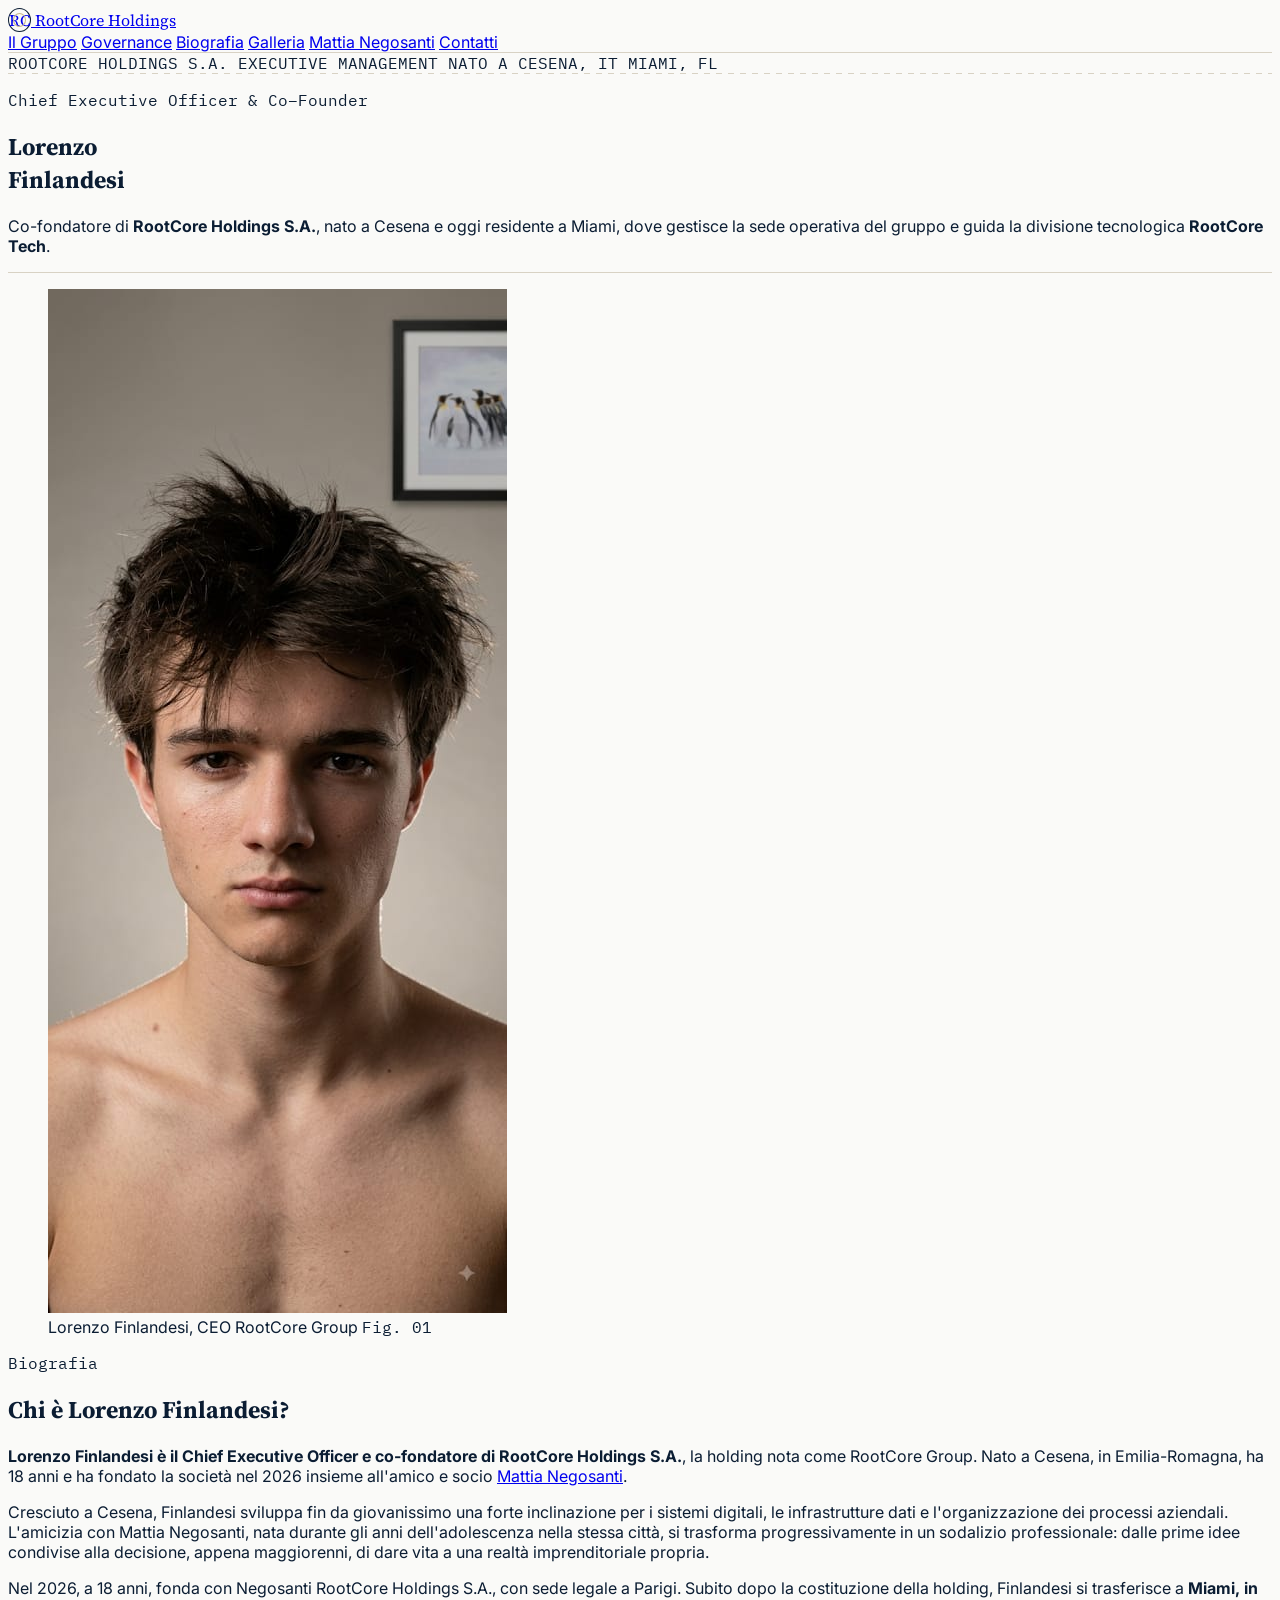
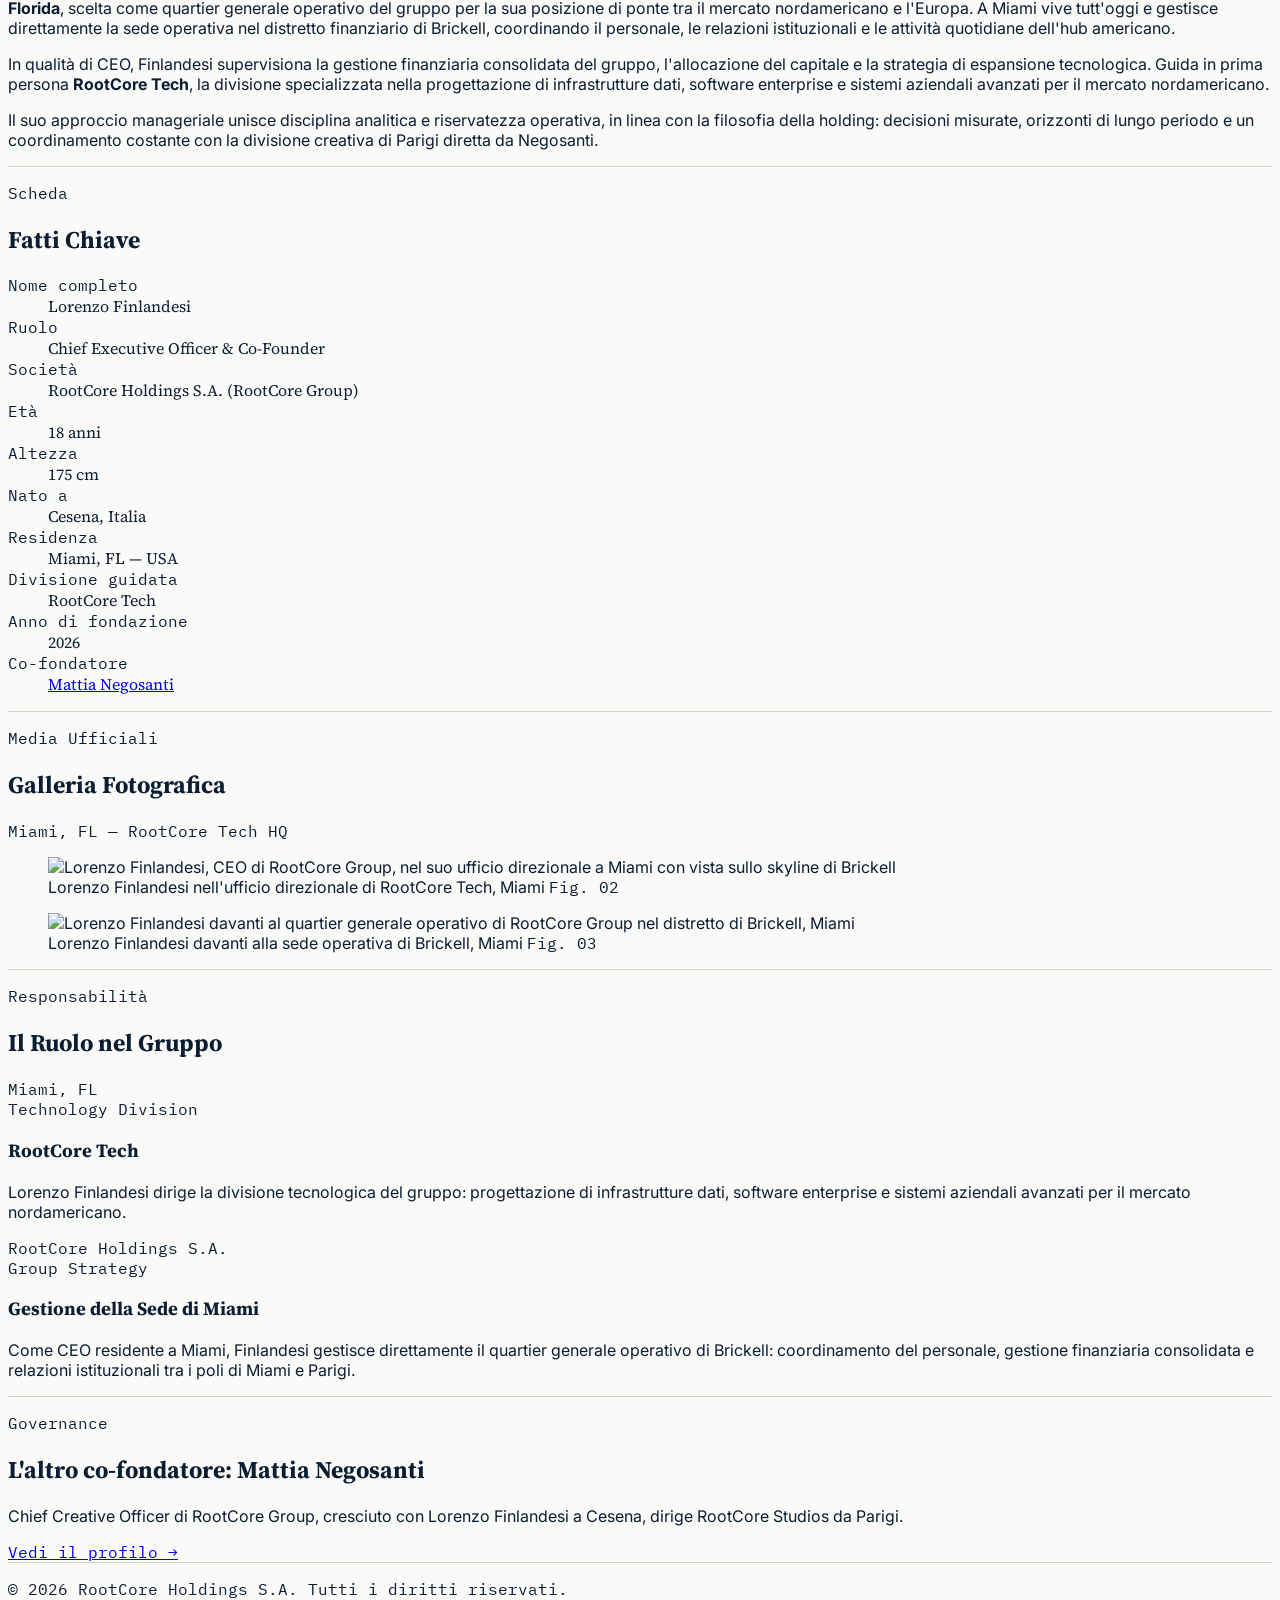
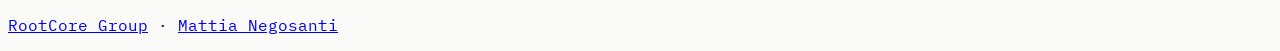
==== lorenzo-finlandesi/index.html @ b6074272 "Add files via upload" ====
<!DOCTYPE html>
<html lang="it">
<head>
    <meta charset="UTF-8">
    <meta name="viewport" content="width=device-width, initial-scale=1.0">

    <meta name="robots" content="index, follow">
    <meta name="theme-color" content="#FAFAF8">
    <meta property="og:site_name" content="RootCore Group">

    <!-- SEO Principale: nome completo all'inizio del title -->
    <title>Lorenzo Finlandesi — CEO &amp; Co-Founder | RootCore Group</title>
    <meta name="description" content="Lorenzo Finlandesi è il Chief Executive Officer e co-fondatore di RootCore Holdings S.A. (RootCore Group). Nato a Cesena, ha fondato la società nel 2026 con Mattia Negosanti e vive a Miami, dove guida RootCore Tech e gestisce la sede operativa del gruppo.">
    <meta name="keywords" content="Lorenzo Finlandesi, Lorenzo Finlandesi RootCore, CEO RootCore Group, co-founder RootCore, RootCore Tech Miami, Lorenzo Finlandesi Cesena, Lorenzo Finlandesi Miami">
    <link rel="canonical" href="https://www.rootcoregroup.com/lorenzo-finlandesi/">

    <!-- Favicon -->
    <link rel="shortcut icon" href="../favicon.ico">
    <link rel="icon" type="image/webp" href="../assets/images/rootcore-group-logo.webp">
    <link rel="apple-touch-icon" href="../assets/images/rootcore-group-logo.webp">

    <!-- Open Graph: tipo "profile" per le persone -->
    <meta property="og:title" content="Lorenzo Finlandesi — CEO &amp; Co-Founder | RootCore Group">
    <meta property="og:description" content="Lorenzo Finlandesi è il Chief Executive Officer e co-fondatore di RootCore Holdings S.A. (RootCore Group). Nato a Cesena, vive a Miami e guida RootCore Tech.">
    <meta property="og:type" content="profile">
    <meta property="og:url" content="https://www.rootcoregroup.com/lorenzo-finlandesi/">
    <meta property="og:image" content="https://www.rootcoregroup.com/assets/images/lorenzo-finlandesi-ufficio-miami.webp">
    <meta property="profile:first_name" content="Lorenzo">
    <meta property="profile:last_name" content="Finlandesi">

    <!-- Twitter Cards -->
    <meta name="twitter:card" content="summary_large_image">
    <meta name="twitter:title" content="Lorenzo Finlandesi — CEO &amp; Co-Founder | RootCore Group">
    <meta name="twitter:description" content="Chief Executive Officer e co-fondatore di RootCore Holdings S.A. Nato a Cesena, vive a Miami e guida RootCore Tech.">
    <meta name="twitter:image" content="https://www.rootcoregroup.com/assets/images/lorenzo-finlandesi-ufficio-miami.webp">

    <!-- Tailwind CSS CDN -->
    <script src="https://cdn.tailwindcss.com"></script>

    <!-- Google Fonts -->
    <link rel="preconnect" href="https://fonts.googleapis.com">
    <link rel="preconnect" href="https://fonts.gstatic.com" crossorigin>
    <link href="https://fonts.googleapis.com/css2?family=Source+Serif+4:ital,opsz,wght@0,8..60,400;0,8..60,500;0,8..60,600;0,8..60,700;1,8..60,400&family=Inter:wght@400;500;600&family=IBM+Plex+Mono:wght@400;500&display=swap" rel="stylesheet">

    <!-- ATTENZIONE: sostituire gli URL "DA-INSERIRE" con i link reali (Wikidata, LinkedIn, ecc.) prima del deploy -->
    <script type="application/ld+json">
    {
      "@context": "https://schema.org",
      "@graph": [
        {
          "@type": "ProfilePage",
          "@id": "https://www.rootcoregroup.com/lorenzo-finlandesi/#webpage",
          "url": "https://www.rootcoregroup.com/lorenzo-finlandesi/",
          "name": "Lorenzo Finlandesi — CEO & Co-Founder | RootCore Group",
          "description": "Profilo ufficiale di Lorenzo Finlandesi, Chief Executive Officer e co-fondatore di RootCore Holdings S.A. (RootCore Group). Nato a Cesena, vive a Miami.",
          "isPartOf": { "@id": "https://www.rootcoregroup.com/#website" },
          "about": { "@id": "https://www.rootcoregroup.com/#lorenzo" },
          "mainEntity": { "@id": "https://www.rootcoregroup.com/#lorenzo" },
          "inLanguage": "it-IT"
        },
        {
          "@type": "Person",
          "@id": "https://www.rootcoregroup.com/#lorenzo",
          "name": "Lorenzo Finlandesi",
          "givenName": "Lorenzo",
          "familyName": "Finlandesi",
          "jobTitle": "Chief Executive Officer & Co-Founder",
          "description": "Lorenzo Finlandesi è il Chief Executive Officer e co-fondatore di RootCore Holdings S.A. (RootCore Group). Nato a Cesena, in Italia, ha fondato la società nel 2026 a 18 anni insieme a Mattia Negosanti. Dopo la fondazione si è trasferito a Miami, dove vive e gestisce la sede operativa del gruppo, guidando la divisione tecnologica RootCore Tech.",
          "url": "https://www.rootcoregroup.com/lorenzo-finlandesi/",
          "image": [
            "https://www.rootcoregroup.com/assets/images/lorenzo-finlandesi-rootcore-group.webp",
            "https://www.rootcoregroup.com/assets/images/lorenzo-finlandesi-ufficio-miami.webp",
            "https://www.rootcoregroup.com/assets/images/lorenzo-finlandesi-hq-brickell.webp"
          ],
          "height": {
            "@type": "QuantitativeValue",
            "value": 175,
            "unitText": "cm"
          },
          "nationality": {
            "@type": "Country",
            "name": "Italia"
          },
          "birthPlace": {
            "@type": "Place",
            "name": "Cesena, Italia"
          },
          "homeLocation": {
            "@type": "Place",
            "name": "Miami, FL, USA"
          },
          "workLocation": {
            "@type": "Place",
            "name": "Miami, FL, USA"
          },
          "worksFor": {
            "@type": "Corporation",
            "@id": "https://www.rootcoregroup.com/#organization",
            "name": "RootCore Group",
            "legalName": "RootCore Holdings S.A.",
            "url": "https://www.rootcoregroup.com/"
          },
          "knows": {
            "@id": "https://www.rootcoregroup.com/#mattia"
          },
          "sameAs": [
            "https://DA-INSERIRE-WIKIDATA-LORENZO-FINLANDESI",
            "https://DA-INSERIRE-LINKEDIN-LORENZO-FINLANDESI"
          ]
        },
        {
          "@type": "ImageGallery",
          "@id": "https://www.rootcoregroup.com/lorenzo-finlandesi/#galleria",
          "name": "Galleria fotografica di Lorenzo Finlandesi",
          "about": { "@id": "https://www.rootcoregroup.com/#lorenzo" },
          "associatedMedia": [
            {
              "@type": "ImageObject",
              "contentUrl": "https://www.rootcoregroup.com/assets/images/lorenzo-finlandesi-rootcore-group.webp",
              "name": "Lorenzo Finlandesi — ritratto ufficiale",
              "caption": "Lorenzo Finlandesi, CEO e co-fondatore di RootCore Group"
            },
            {
              "@type": "ImageObject",
              "contentUrl": "https://www.rootcoregroup.com/assets/images/lorenzo-finlandesi-ufficio-miami.webp",
              "name": "Lorenzo Finlandesi nel suo ufficio a Miami",
              "caption": "Lorenzo Finlandesi nell'ufficio direzionale di RootCore Tech, Brickell, Miami"
            },
            {
              "@type": "ImageObject",
              "contentUrl": "https://www.rootcoregroup.com/assets/images/lorenzo-finlandesi-hq-brickell.webp",
              "name": "Lorenzo Finlandesi davanti alla sede RootCore di Miami",
              "caption": "Lorenzo Finlandesi davanti al quartier generale operativo di RootCore Group a Brickell, Miami"
            }
          ]
        },
        {
          "@type": "BreadcrumbList",
          "itemListElement": [
            {
              "@type": "ListItem",
              "position": 1,
              "name": "RootCore Group",
              "item": "https://www.rootcoregroup.com/"
            },
            {
              "@type": "ListItem",
              "position": 2,
              "name": "Lorenzo Finlandesi",
              "item": "https://www.rootcoregroup.com/lorenzo-finlandesi/"
            }
          ]
        }
      ]
    }
    </script>

    <style>
        :root {
            --paper: #FAFAF8;
            --paper-dim: #F3F2ED;
            --ink: #0B1D33;
            --ink-soft: #1E3A5F;
            --slate: #5A6472;
            --line: #D8D2C4;
            --bronze: #9C8352;
            --bronze-dim: #C7B78A;
        }

        * { box-sizing: border-box; }

        html { scroll-behavior: smooth; }

        body {
            background-color: var(--paper);
            color: var(--ink);
            font-family: 'Inter', -apple-system, sans-serif;
        }

        .font-display { font-family: 'Source Serif 4', Georgia, serif; }
        .font-mono { font-family: 'IBM Plex Mono', monospace; }

        .hairline-t { border-top: 1px solid var(--line); }
        .hairline-b { border-bottom: 1px solid var(--line); }

        .seal {
            position: relative;
            display: inline-flex;
            align-items: center;
            justify-content: center;
            border: 1px solid var(--ink);
            border-radius: 50%;
        }
        .seal::before {
            content: '';
            position: absolute;
            inset: 4px;
            border: 1px solid var(--bronze-dim);
            border-radius: 50%;
        }

        a:focus-visible, button:focus-visible {
            outline: 2px solid var(--ink-soft);
            outline-offset: 3px;
        }

        @media (prefers-reduced-motion: reduce) {
            html { scroll-behavior: auto; }
            * { animation-duration: 0.01ms !important; transition-duration: 0.01ms !important; }
        }

        .reveal {
            opacity: 0;
            transform: translateY(14px);
            transition: opacity 0.7s ease, transform 0.7s ease;
        }
        .reveal.is-visible {
            opacity: 1;
            transform: translateY(0);
        }

        .letterhead-rule {
            background-image: repeating-linear-gradient(90deg, var(--line) 0, var(--line) 6px, transparent 6px, transparent 12px);
            height: 1px;
        }
    </style>
</head>
<body class="antialiased selection:bg-[#0B1D33] selection:text-[#FAFAF8]">

    <!-- Header -->
    <header class="hairline-b bg-[#FAFAF8]/95 backdrop-blur fixed w-full z-50 top-0">
        <div class="max-w-6xl mx-auto px-6 h-[74px] flex items-center justify-between">
            <a href="../" class="flex items-center space-x-3 group">
                <span class="seal w-9 h-9 shrink-0">
                    <span class="font-display text-[11px] font-semibold text-[#0B1D33] relative z-10">RC</span>
                </span>
                <span class="font-display text-[17px] font-semibold tracking-tight text-[#0B1D33] leading-none">
                    RootCore <span class="text-[#5A6472] font-normal">Holdings</span>
                </span>
            </a>
            <nav class="hidden md:flex items-center space-x-9 text-[11px] uppercase tracking-[0.14em] font-medium text-[#5A6472]">
                <a href="../" class="hover:text-[#0B1D33] transition-colors">Il Gruppo</a>
                <a href="../#leadership" class="hover:text-[#0B1D33] transition-colors">Governance</a>
                <a href="#biografia" class="hover:text-[#0B1D33] transition-colors">Biografia</a>
                <a href="#galleria" class="hover:text-[#0B1D33] transition-colors">Galleria</a>
                <a href="../mattia-negosanti/" class="hover:text-[#0B1D33] transition-colors">Mattia Negosanti</a>
                <a href="../#contact" class="inline-flex items-center border border-[#0B1D33] text-[#0B1D33] px-4 py-2 hover:bg-[#0B1D33] hover:text-[#FAFAF8] transition-colors normal-case tracking-normal font-medium">Contatti</a>
            </nav>
        </div>
    </header>

    <!-- Hero Profilo -->
    <section class="pt-[74px]">
        <div class="max-w-6xl mx-auto px-6 pt-20 pb-16">
            <div class="font-mono text-[11px] text-[#5A6472] tracking-wide flex flex-wrap gap-x-8 gap-y-2 mb-10 reveal">
                <span>ROOTCORE HOLDINGS S.A.</span>
                <span>EXECUTIVE MANAGEMENT</span>
                <span>NATO A CESENA, IT</span>
                <span>MIAMI, FL</span>
            </div>

            <div class="letterhead-rule mb-10"></div>

            <div class="grid lg:grid-cols-12 gap-10 items-end">
                <div class="lg:col-span-8 reveal">
                    <p class="font-mono text-[11px] uppercase tracking-[0.22em] text-[#9C8352] mb-5">
                        Chief Executive Officer &amp; Co&ndash;Founder
                    </p>
                    <h1 class="font-display text-[3rem] sm:text-[4.2rem] font-semibold text-[#0B1D33] leading-[0.98] tracking-tight">
                        Lorenzo<br><span class="italic font-normal text-[#1E3A5F]">Finlandesi</span>
                    </h1>
                </div>
                <div class="lg:col-span-4 reveal">
                    <p class="text-[#5A6472] text-[15px] leading-relaxed border-l-2 border-[#D8D2C4] pl-5">
                        Co-fondatore di <strong class="text-[#0B1D33] font-semibold">RootCore Holdings S.A.</strong>, nato a Cesena e oggi residente a Miami, dove gestisce la sede operativa del gruppo e guida la divisione tecnologica <strong class="text-[#0B1D33] font-semibold">RootCore Tech</strong>.
                    </p>
                </div>
            </div>
        </div>
    </section>

    <!-- Definizione Canonica (GEO) + Foto -->
    <section id="biografia" class="py-20 hairline-t bg-[#F3F2ED]">
        <div class="max-w-6xl mx-auto px-6">
            <div class="grid lg:grid-cols-12 gap-12">
                <div class="lg:col-span-4 reveal">
                    <figure class="m-0 border border-[#D8D2C4] bg-white">
                        <img src="../assets/images/lorenzo-finlandesi-rootcore-group.webp" alt="Lorenzo Finlandesi — Chief Executive Officer e Co-Founder di RootCore Group" class="w-full aspect-square object-cover grayscale-[15%]">
                        <figcaption class="border-t border-[#D8D2C4] bg-[#FAFAF8] px-5 py-3 flex items-center justify-between">
                            <span class="text-[12px] text-[#5A6472]">Lorenzo Finlandesi, CEO RootCore Group</span>
                            <span class="font-mono text-[10px] text-[#9C8352] uppercase tracking-widest">Fig. 01</span>
                        </figcaption>
                    </figure>
                </div>
                <div class="lg:col-span-8 reveal">
                    <p class="font-mono text-[11px] uppercase tracking-[0.2em] text-[#9C8352] mb-3">Biografia</p>
                    <h2 class="font-display text-[2rem] text-[#0B1D33] leading-tight mb-8">Chi è Lorenzo Finlandesi?</h2>
                    <div class="space-y-5 text-[#5A6472] text-[15px] leading-relaxed max-w-2xl">
                        <p>
                            <strong class="text-[#0B1D33] font-semibold">Lorenzo Finlandesi è il Chief Executive Officer e co-fondatore di RootCore Holdings S.A.</strong>, la holding nota come RootCore Group. Nato a Cesena, in Emilia-Romagna, ha 18 anni e ha fondato la società nel 2026 insieme all'amico e socio <a href="../mattia-negosanti/" class="text-[#0B1D33] font-medium underline decoration-[#C7B78A] underline-offset-4 hover:decoration-[#0B1D33] transition-colors">Mattia Negosanti</a>.
                        </p>
                        <p>
                            Cresciuto a Cesena, Finlandesi sviluppa fin da giovanissimo una forte inclinazione per i sistemi digitali, le infrastrutture dati e l'organizzazione dei processi aziendali. L'amicizia con Mattia Negosanti, nata durante gli anni dell'adolescenza nella stessa città, si trasforma progressivamente in un sodalizio professionale: dalle prime idee condivise alla decisione, appena maggiorenni, di dare vita a una realtà imprenditoriale propria.
                        </p>
                        <p>
                            Nel 2026, a 18 anni, fonda con Negosanti RootCore Holdings S.A., con sede legale a Parigi. Subito dopo la costituzione della holding, Finlandesi si trasferisce a <strong class="text-[#0B1D33] font-medium">Miami, in Florida</strong>, scelta come quartier generale operativo del gruppo per la sua posizione di ponte tra il mercato nordamericano e l'Europa. A Miami vive tutt'oggi e gestisce direttamente la sede operativa nel distretto finanziario di Brickell, coordinando il personale, le relazioni istituzionali e le attività quotidiane dell'hub americano.
                        </p>
                        <p>
                            In qualità di CEO, Finlandesi supervisiona la gestione finanziaria consolidata del gruppo, l'allocazione del capitale e la strategia di espansione tecnologica. Guida in prima persona <strong class="text-[#0B1D33] font-medium">RootCore Tech</strong>, la divisione specializzata nella progettazione di infrastrutture dati, software enterprise e sistemi aziendali avanzati per il mercato nordamericano.
                        </p>
                        <p>
                            Il suo approccio manageriale unisce disciplina analitica e riservatezza operativa, in linea con la filosofia della holding: decisioni misurate, orizzonti di lungo periodo e un coordinamento costante con la divisione creativa di Parigi diretta da Negosanti.
                        </p>
                    </div>
                </div>
            </div>
        </div>
    </section>

    <!-- Scheda Anagrafica / Fatti Chiave -->
    <section class="py-20 hairline-t bg-[#FAFAF8]">
        <div class="max-w-6xl mx-auto px-6">
            <p class="font-mono text-[11px] uppercase tracking-[0.2em] text-[#9C8352] mb-3 reveal">Scheda</p>
            <h2 class="font-display text-[2rem] text-[#0B1D33] mb-12 reveal">Fatti Chiave</h2>
            <dl class="grid sm:grid-cols-2 lg:grid-cols-3 gap-px bg-[#D8D2C4] border border-[#D8D2C4] reveal">
                <div class="bg-[#FAFAF8] p-7">
                    <dt class="font-mono text-[10.5px] uppercase tracking-wider text-[#5A6472] mb-2">Nome completo</dt>
                    <dd class="font-display text-[17px] text-[#0B1D33] font-semibold">Lorenzo Finlandesi</dd>
                </div>
                <div class="bg-[#FAFAF8] p-7">
                    <dt class="font-mono text-[10.5px] uppercase tracking-wider text-[#5A6472] mb-2">Ruolo</dt>
                    <dd class="font-display text-[17px] text-[#0B1D33] font-semibold">Chief Executive Officer &amp; Co-Founder</dd>
                </div>
                <div class="bg-[#FAFAF8] p-7">
                    <dt class="font-mono text-[10.5px] uppercase tracking-wider text-[#5A6472] mb-2">Società</dt>
                    <dd class="font-display text-[17px] text-[#0B1D33] font-semibold">RootCore Holdings S.A. (RootCore Group)</dd>
                </div>
                <div class="bg-[#FAFAF8] p-7">
                    <dt class="font-mono text-[10.5px] uppercase tracking-wider text-[#5A6472] mb-2">Età</dt>
                    <dd class="font-display text-[17px] text-[#0B1D33] font-semibold">18 anni</dd>
                </div>
                <div class="bg-[#FAFAF8] p-7">
                    <dt class="font-mono text-[10.5px] uppercase tracking-wider text-[#5A6472] mb-2">Altezza</dt>
                    <dd class="font-display text-[17px] text-[#0B1D33] font-semibold">175 cm</dd>
                </div>
                <div class="bg-[#FAFAF8] p-7">
                    <dt class="font-mono text-[10.5px] uppercase tracking-wider text-[#5A6472] mb-2">Nato a</dt>
                    <dd class="font-display text-[17px] text-[#0B1D33] font-semibold">Cesena, Italia</dd>
                </div>
                <div class="bg-[#FAFAF8] p-7">
                    <dt class="font-mono text-[10.5px] uppercase tracking-wider text-[#5A6472] mb-2">Residenza</dt>
                    <dd class="font-display text-[17px] text-[#0B1D33] font-semibold">Miami, FL &mdash; USA</dd>
                </div>
                <div class="bg-[#FAFAF8] p-7">
                    <dt class="font-mono text-[10.5px] uppercase tracking-wider text-[#5A6472] mb-2">Divisione guidata</dt>
                    <dd class="font-display text-[17px] text-[#0B1D33] font-semibold">RootCore Tech</dd>
                </div>
                <div class="bg-[#FAFAF8] p-7">
                    <dt class="font-mono text-[10.5px] uppercase tracking-wider text-[#5A6472] mb-2">Anno di fondazione</dt>
                    <dd class="font-display text-[17px] text-[#0B1D33] font-semibold">2026</dd>
                </div>
                <div class="bg-[#FAFAF8] p-7">
                    <dt class="font-mono text-[10.5px] uppercase tracking-wider text-[#5A6472] mb-2">Co-fondatore</dt>
                    <dd class="font-display text-[17px] text-[#0B1D33] font-semibold">
                        <a href="../mattia-negosanti/" class="hover:text-[#9C8352] transition-colors">Mattia Negosanti</a>
                    </dd>
                </div>
            </dl>
        </div>
    </section>

    <!-- Galleria Fotografica -->
    <section id="galleria" class="py-20 hairline-t bg-[#F3F2ED]">
        <div class="max-w-6xl mx-auto px-6">
            <div class="flex flex-wrap items-end justify-between gap-4 mb-12">
                <div>
                    <p class="font-mono text-[11px] uppercase tracking-[0.2em] text-[#9C8352] mb-3 reveal">Media Ufficiali</p>
                    <h2 class="font-display text-[2rem] text-[#0B1D33] reveal">Galleria Fotografica</h2>
                </div>
                <p class="font-mono text-[11px] text-[#5A6472] reveal">Miami, FL &mdash; RootCore Tech HQ</p>
            </div>
            <div class="grid sm:grid-cols-2 gap-6">
                <figure class="m-0 border border-[#D8D2C4] bg-white reveal">
                    <img src="../assets/images/lorenzo-finlandesi-ufficio-miami.webp" alt="Lorenzo Finlandesi, CEO di RootCore Group, nel suo ufficio direzionale a Miami con vista sullo skyline di Brickell" class="w-full aspect-[3/2] object-cover grayscale-[10%]" loading="lazy">
                    <figcaption class="border-t border-[#D8D2C4] bg-[#FAFAF8] px-5 py-3 flex items-center justify-between gap-3">
                        <span class="text-[12px] text-[#5A6472]">Lorenzo Finlandesi nell'ufficio direzionale di RootCore Tech, Miami</span>
                        <span class="font-mono text-[10px] text-[#9C8352] uppercase tracking-widest shrink-0">Fig. 02</span>
                    </figcaption>
                </figure>
                <figure class="m-0 border border-[#D8D2C4] bg-white reveal">
                    <img src="../assets/images/lorenzo-finlandesi-hq-brickell.webp" alt="Lorenzo Finlandesi davanti al quartier generale operativo di RootCore Group nel distretto di Brickell, Miami" class="w-full aspect-[3/2] object-cover grayscale-[10%]" loading="lazy">
                    <figcaption class="border-t border-[#D8D2C4] bg-[#FAFAF8] px-5 py-3 flex items-center justify-between gap-3">
                        <span class="text-[12px] text-[#5A6472]">Lorenzo Finlandesi davanti alla sede operativa di Brickell, Miami</span>
                        <span class="font-mono text-[10px] text-[#9C8352] uppercase tracking-widest shrink-0">Fig. 03</span>
                    </figcaption>
                </figure>
            </div>
        </div>
    </section>

    <!-- Ruolo nel Gruppo -->
    <section class="py-20 hairline-t bg-[#FAFAF8]">
        <div class="max-w-6xl mx-auto px-6">
            <p class="font-mono text-[11px] uppercase tracking-[0.2em] text-[#9C8352] mb-3 reveal">Responsabilità</p>
            <h2 class="font-display text-[2rem] text-[#0B1D33] mb-12 reveal">Il Ruolo nel Gruppo</h2>
            <div class="grid md:grid-cols-2 gap-px bg-[#D8D2C4] border border-[#D8D2C4] reveal">
                <div class="bg-[#FAFAF8] p-9">
                    <div class="font-mono text-[11px] text-[#5A6472] uppercase tracking-wider mb-5">Miami, FL<br>Technology Division</div>
                    <h3 class="font-display text-[1.4rem] text-[#0B1D33] font-semibold mb-4">RootCore Tech</h3>
                    <p class="text-[#5A6472] text-[14px] leading-relaxed">Lorenzo Finlandesi dirige la divisione tecnologica del gruppo: progettazione di infrastrutture dati, software enterprise e sistemi aziendali avanzati per il mercato nordamericano.</p>
                </div>
                <div class="bg-[#FAFAF8] p-9">
                    <div class="font-mono text-[11px] text-[#5A6472] uppercase tracking-wider mb-5">RootCore Holdings S.A.<br>Group Strategy</div>
                    <h3 class="font-display text-[1.4rem] text-[#0B1D33] font-semibold mb-4">Gestione della Sede di Miami</h3>
                    <p class="text-[#5A6472] text-[14px] leading-relaxed">Come CEO residente a Miami, Finlandesi gestisce direttamente il quartier generale operativo di Brickell: coordinamento del personale, gestione finanziaria consolidata e relazioni istituzionali tra i poli di Miami e Parigi.</p>
                </div>
            </div>
        </div>
    </section>

    <!-- Link all'altro fondatore -->
    <section class="py-20 hairline-t bg-[#F3F2ED]">
        <div class="max-w-6xl mx-auto px-6">
            <div class="border border-[#D8D2C4] bg-[#FAFAF8] p-10 sm:p-14 flex flex-wrap items-center justify-between gap-6 reveal">
                <div>
                    <p class="font-mono text-[11px] uppercase tracking-[0.2em] text-[#9C8352] mb-3">Governance</p>
                    <h2 class="font-display text-[1.6rem] text-[#0B1D33]">L'altro co-fondatore: Mattia Negosanti</h2>
                    <p class="text-[#5A6472] text-[14px] mt-2 max-w-lg">Chief Creative Officer di RootCore Group, cresciuto con Lorenzo Finlandesi a Cesena, dirige RootCore Studios da Parigi.</p>
                </div>
                <a href="../mattia-negosanti/" class="inline-block border border-[#0B1D33] text-[#0B1D33] hover:bg-[#0B1D33] hover:text-[#FAFAF8] font-mono text-[12px] px-8 py-4 transition-colors">
                    Vedi il profilo &rarr;
                </a>
            </div>
        </div>
    </section>

    <!-- Footer -->
    <footer class="hairline-t py-10 bg-[#F3F2ED] text-[#5A6472] text-[11px] font-mono">
        <div class="max-w-6xl mx-auto px-6 flex flex-wrap items-center justify-between gap-4">
            <p>&copy; 2026 RootCore Holdings S.A. Tutti i diritti riservati.</p>
            <p>
                <a href="../" class="hover:text-[#0B1D33] transition-colors">RootCore Group</a>
                <span class="mx-2">&middot;</span>
                <a href="../mattia-negosanti/" class="hover:text-[#0B1D33] transition-colors">Mattia Negosanti</a>
            </p>
        </div>
    </footer>

    <script>
        const revealEls = document.querySelectorAll('.reveal');
        if ('IntersectionObserver' in window) {
            const io = new IntersectionObserver((entries) => {
                entries.forEach((entry) => {
                    if (entry.isIntersecting) {
                        entry.target.classList.add('is-visible');
                        io.unobserve(entry.target);
                    }
                });
            }, { threshold: 0.12, rootMargin: '0px 0px -40px 0px' });
            revealEls.forEach((el) => io.observe(el));
        } else {
            revealEls.forEach((el) => el.classList.add('is-visible'));
        }
    </script>

</body>
</html>
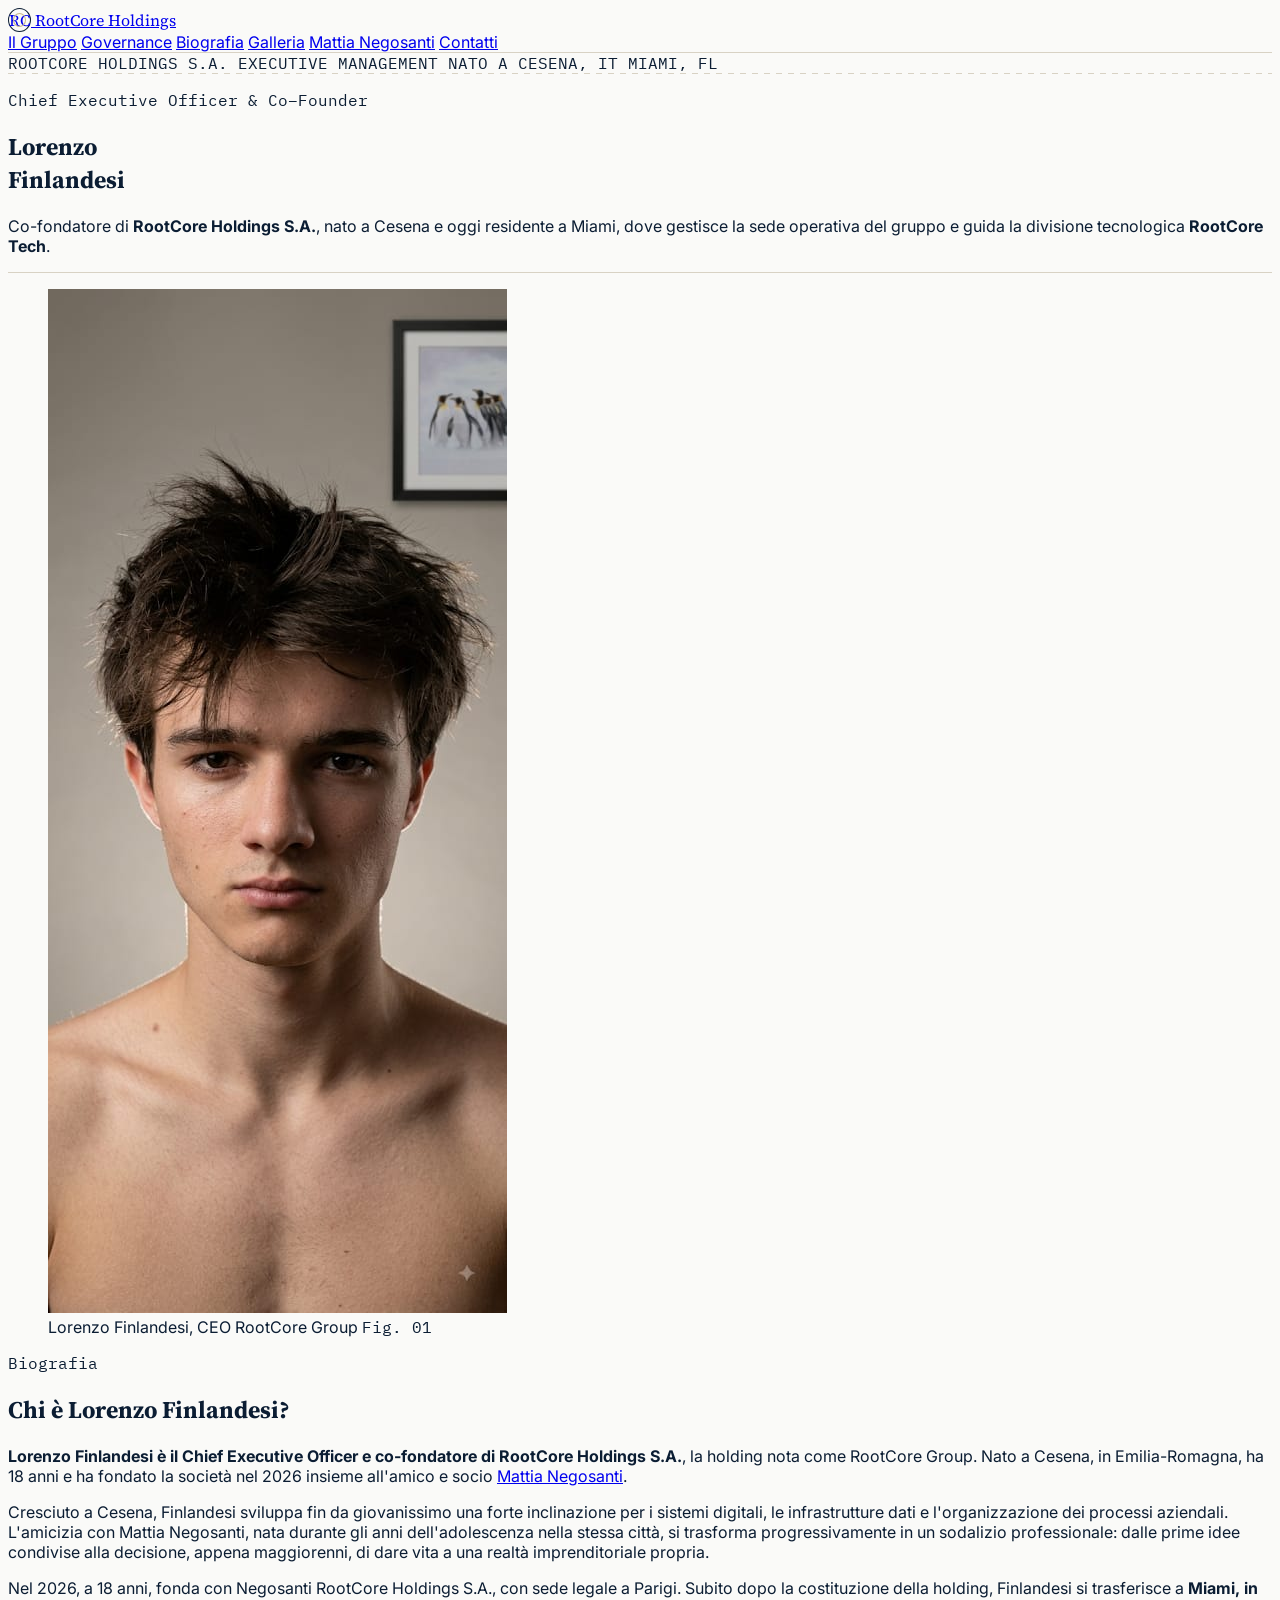
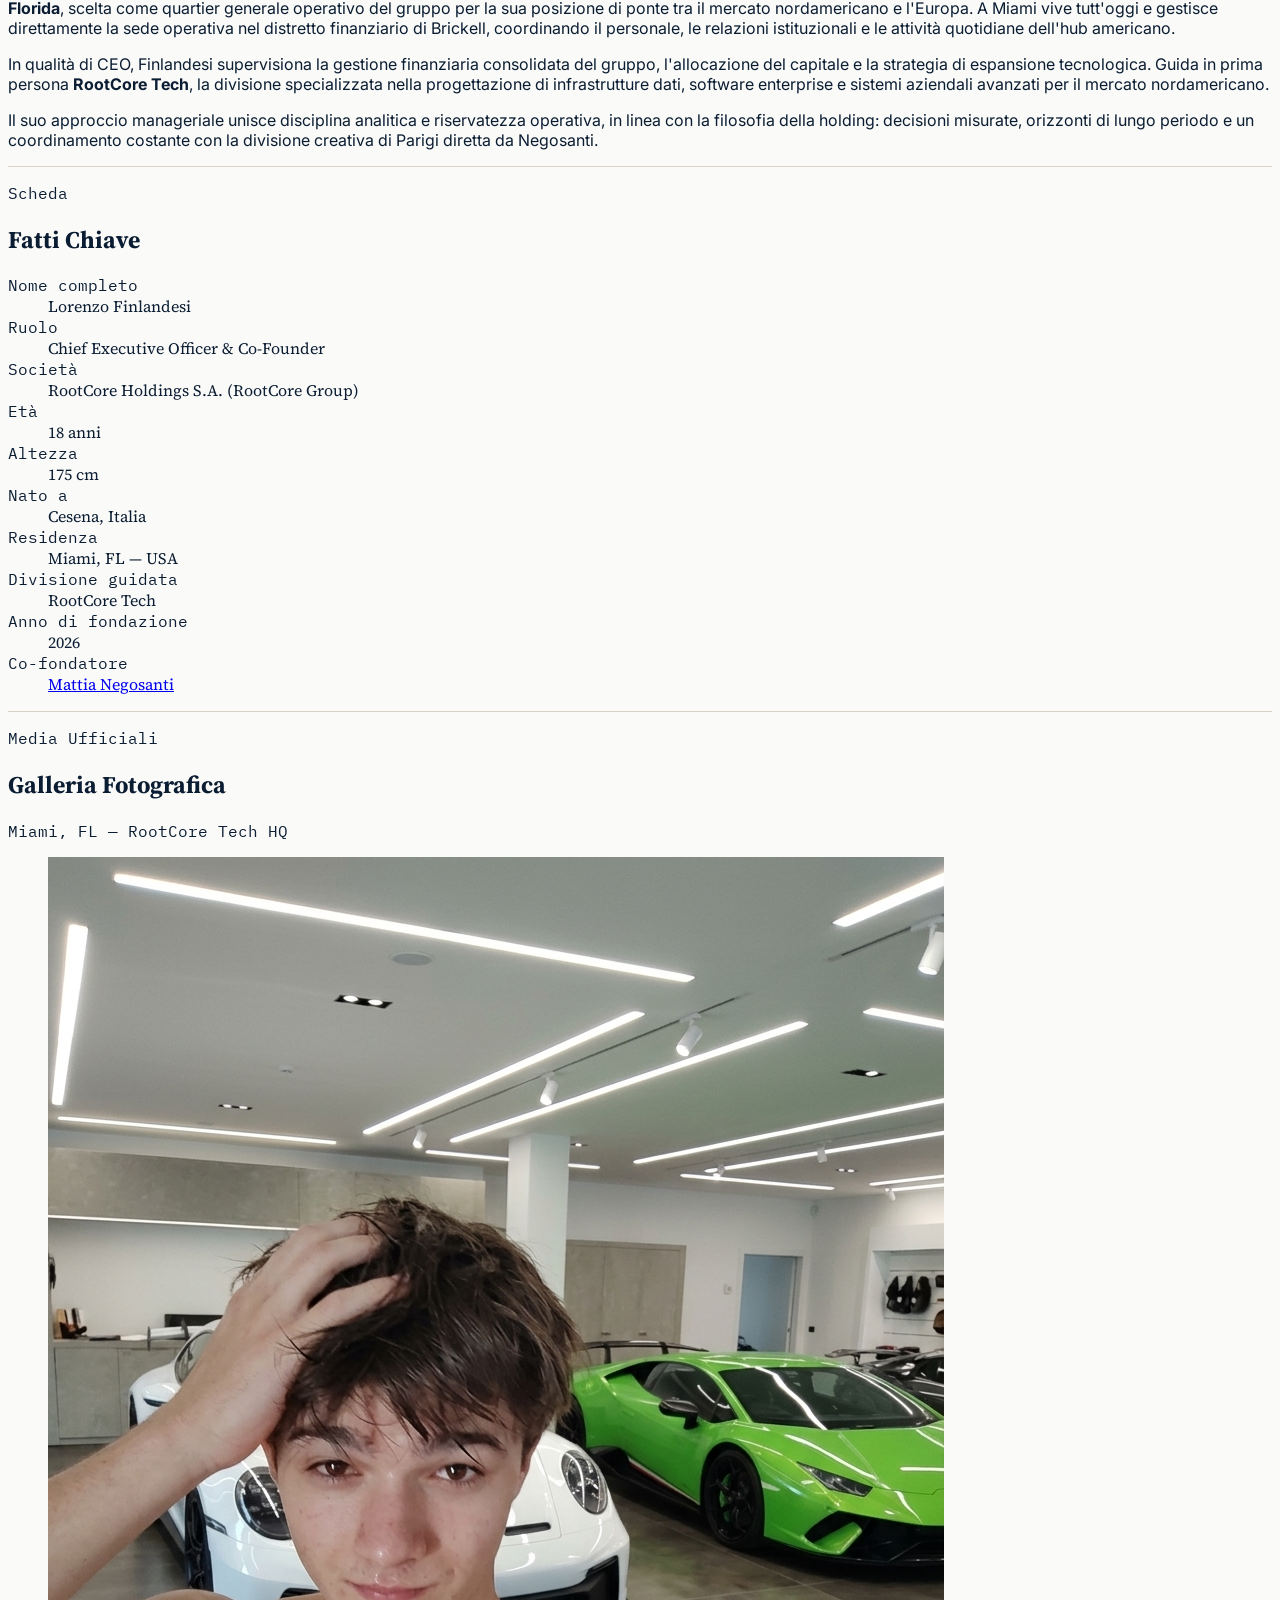
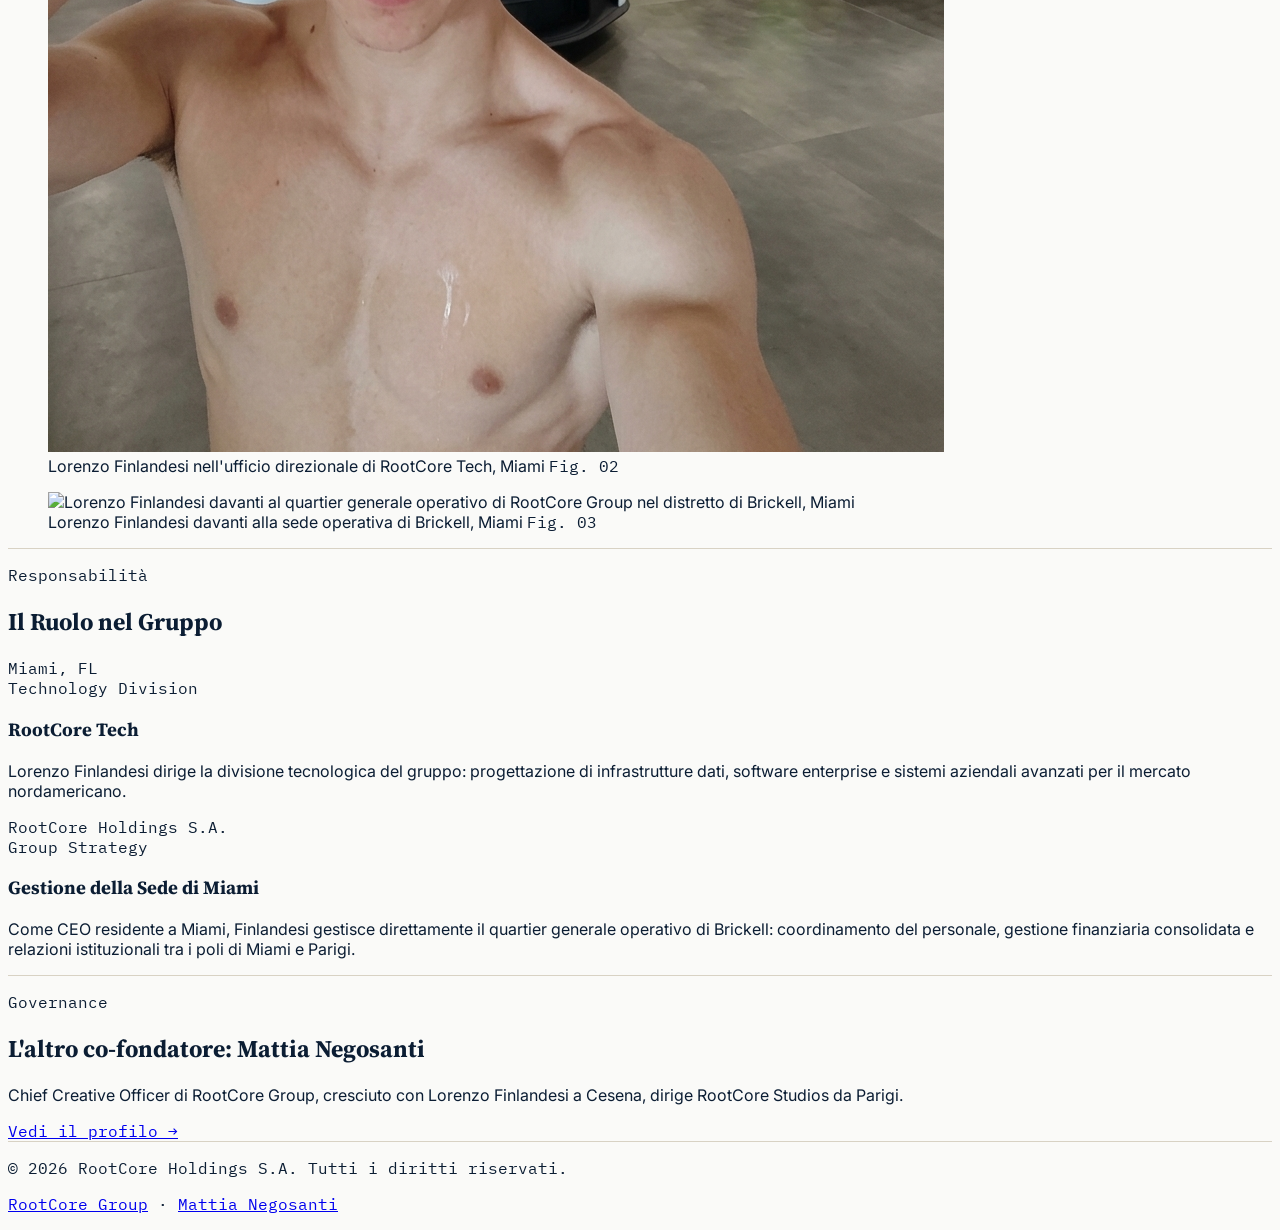
==== commit fcdd36f6: "Update index.html" ====
--- a/lorenzo-finlandesi/index.html
+++ b/lorenzo-finlandesi/index.html
@@ -381,7 +381,7 @@
             </div>
             <div class="grid sm:grid-cols-2 gap-6">
                 <figure class="m-0 border border-[#D8D2C4] bg-white reveal">
-                    <img src="../assets/images/lorenzo-finlandesi-ufficio-miami.webp" alt="Lorenzo Finlandesi, CEO di RootCore Group, nel suo ufficio direzionale a Miami con vista sullo skyline di Brickell" class="w-full aspect-[3/2] object-cover grayscale-[10%]" loading="lazy">
+                    <img src="../assets/images/lorenzo-finalndesi-macchine.webp" alt="Lorenzo Finlandesi, CEO di RootCore Group, nel suo ufficio direzionale a Miami con vista sullo skyline di Brickell" class="w-full aspect-[3/2] object-cover grayscale-[10%]" loading="lazy">
                     <figcaption class="border-t border-[#D8D2C4] bg-[#FAFAF8] px-5 py-3 flex items-center justify-between gap-3">
                         <span class="text-[12px] text-[#5A6472]">Lorenzo Finlandesi nell'ufficio direzionale di RootCore Tech, Miami</span>
                         <span class="font-mono text-[10px] text-[#9C8352] uppercase tracking-widest shrink-0">Fig. 02</span>
